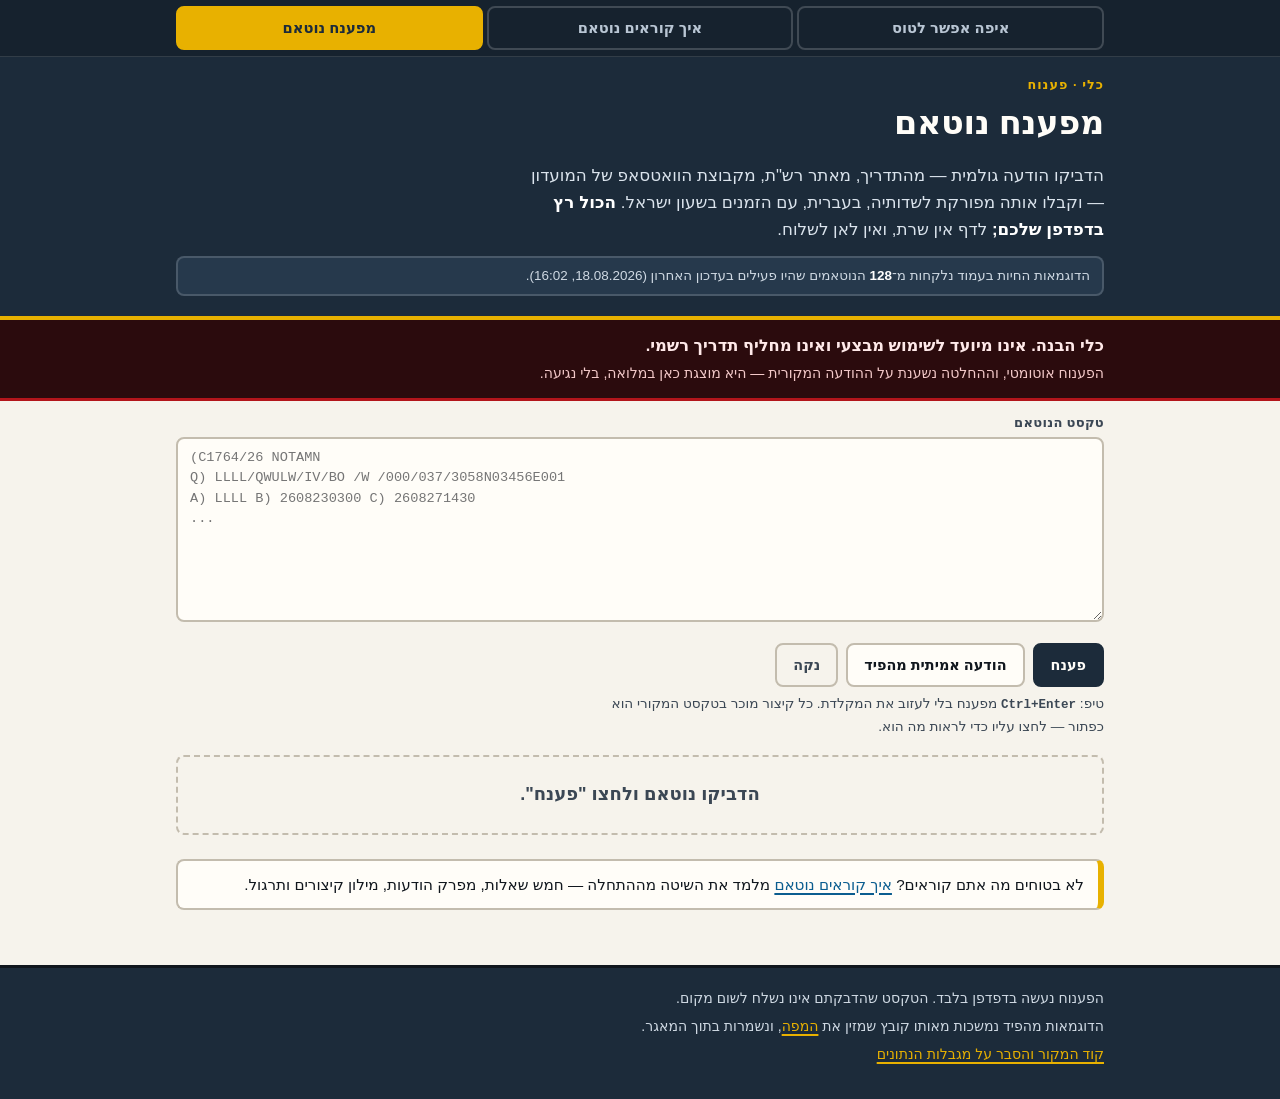
==== decode.html @ fe73c72d "שלוש לשוניות בראש האתר, והמפענח בעמוד משלו הכפתור שהוביל לעמוד הלימוד הפך לרצועת לשוניות שיושבת מעל " ====
<!DOCTYPE html>
<html lang="he" dir="rtl">
<head>
<meta charset="utf-8">
<meta name="viewport" content="width=device-width, initial-scale=1, viewport-fit=cover">
<meta name="description" content="מפענח נוטאם — הדביקו הודעה גולמית וקבלו פענוח מלא בעברית: שורת Q שדה־שדה, זמנים בשעון ישראל, גבהים וקיצורים.">
<meta name="theme-color" content="#1c2b3a">
<title>מפענח נוטאם — מגבלות מרחב אווירי</title>

<link rel="icon" href="data:image/svg+xml,%3Csvg xmlns='http://www.w3.org/2000/svg' viewBox='0 0 32 32'%3E%3Crect width='32' height='32' rx='6' fill='%231c2b3a'/%3E%3Ccircle cx='16' cy='16' r='9' fill='none' stroke='%23e8b100' stroke-width='2.5' stroke-dasharray='4 3'/%3E%3Ccircle cx='16' cy='16' r='2.5' fill='%23e8b100'/%3E%3C/svg%3E">

<link rel="stylesheet" href="assets/style.css">
<link rel="stylesheet" href="assets/learn.css">
</head>
<body class="learn">

<!--
  ניווט האתר. שלוש לשוניות, ולא כפתור שמוביל לעמוד "אחר": שלושת
  המסכים שווי־מעמד. המפה עונה "איפה מותר", הלימוד עונה "מה כתוב
  שם", והמפענח הוא הכלי — מי שכבר יודע לקרוא עדיין רוצה להדביק
  הודעה ולקבל תשובה בלי לעבור דרך שיעור.

  קישורים ולא כפתורי JS: כל לשונית היא עמוד עם כתובת משלה, שאפשר
  לשמור במועדפים ולשלוח בוואטסאפ. `aria-current` מסמן היכן אנחנו.
-->
<nav class="sitenav" aria-label="מסכי האתר">
  <div class="wrap sitenav__inner">
    <a class="sitenav__tab" href="index.html">איפה אפשר לטוס</a>
    <a class="sitenav__tab" href="learn.html">איך קוראים נוטאם</a>
    <a class="sitenav__tab sitenav__tab--on" href="decode.html" aria-current="page">מפענח נוטאם</a>
  </div>
</nav>

<header class="masthead">
  <div class="wrap">
    <p class="eyebrow">כלי · פענוח</p>
    <h1>מפענח נוטאם</h1>
    <!--
      עמוד של מסך אחד, ולכן ההסבר קצר: מי שהגיע לכאן מחזיק הודעה
      ביד ורוצה תשובה, לא הקדמה. הלימוד המלא נמצא בלשונית שלידו.
    -->
    <p class="lede">
      הדביקו הודעה גולמית — מהתדריך, מאתר רש"ת, מקבוצת הוואטסאפ של
      המועדון — וקבלו אותה מפורקת לשדותיה, בעברית, עם הזמנים בשעון
      ישראל. <strong>הכול רץ בדפדפן שלכם;</strong> לדף אין שרת, ואין
      לאן לשלוח.
    </p>
    <p class="feed-note" id="feed-note">טוען דוגמאות מהפיד…</p>
  </div>
</header>

<aside class="nfou" role="note">
  <div class="wrap">
    <p class="nfou__main">כלי הבנה. אינו מיועד לשימוש מבצעי ואינו מחליף תדריך רשמי.</p>
    <p class="nfou__sub">הפענוח אוטומטי, וההחלטה נשענת על ההודעה המקורית — היא מוצגת כאן במלואה, בלי נגיעה.</p>
  </div>
</aside>

<main class="wrap">
  <section class="panel" aria-label="מפענח נוטאם">
    <label class="lbl" for="dec-input">טקסט הנוטאם</label>
    <textarea id="dec-input" class="ta" rows="8" spellcheck="false" dir="ltr"
      placeholder="(C1764/26 NOTAMN&#10;Q) LLLL/QWULW/IV/BO /W /000/037/3058N03456E001&#10;A) LLLL B) 2608230300 C) 2608271430&#10;..."></textarea>

    <div class="btn-row">
      <button type="button" class="btn btn--primary" id="dec-run">פענח</button>
      <button type="button" class="btn" id="dec-sample">הודעה אמיתית מהפיד</button>
      <button type="button" class="btn btn--quiet" id="dec-clear">נקה</button>
    </div>
    <p class="hint">
      טיפ: <span class="mono">Ctrl+Enter</span> מפענח בלי לעזוב את המקלדת.
      כל קיצור מוכר בטקסט המקורי הוא כפתור — לחצו עליו כדי לראות מה הוא.
    </p>

    <div id="dec-out" class="dec-out"></div>

    <p class="panel__foot">
      לא בטוחים מה אתם קוראים? <a href="learn.html">איך קוראים נוטאם</a>
      מלמד את השיטה מההתחלה — חמש שאלות, מפרק הודעות, מילון קיצורים
      ותרגול.
    </p>
  </section>
</main>

<footer class="site-footer">
  <div class="wrap">
    <p>הפענוח נעשה בדפדפן בלבד. הטקסט שהדבקתם אינו נשלח לשום מקום.</p>
    <p>הדוגמאות מהפיד נמשכות מאותו קובץ שמזין את <a href="index.html">המפה</a>, ונשמרות בתוך המאגר.</p>
    <p><a href="https://github.com/nadaval56/airspace">קוד המקור והסבר על מגבלות הנתונים</a></p>
  </div>
</footer>

<!--
  אותו קובץ שמשרת את עמוד הלימוד. הוא נושא גם את המילון, את החידון
  ואת שאר המסכים שאינם כאן — ובכל זאת הוא אחד: הפרסור, טבלאות
  הפענוח והרינדור משותפים לשני העמודים, וקובץ שני היה מייצר בדיוק
  את הסטייה שהעמודים האלה נועדו למנוע. כל מודול בודק אם ה-DOM שלו
  קיים לפני שהוא נדלק, ולכן כאן נדלק המפענח בלבד.
-->
<script src="assets/learn.js"></script>
</body>
</html>
---- assets/style.css ----
/* ---------------------------------------------------------------------------
   מגבלות מרחב אווירי — ישראל
   כיוון עיצובי: מפה אווירית בשמש. ניגודיות גבוהה, מסגרות עבות במקום צללים
   עדינים, טיפוגרפיה כבדה. שום טקסט אפור־בהיר, שום גוון פסטל — הדף נקרא
   בטלפון בחוץ באמצע היום.
   מובייל־פירסט, RTL.
--------------------------------------------------------------------------- */

:root {
  --ink:        #10161d;
  --ink-soft:   #3b4754;
  --paper:      #f6f3ec;   /* נייר חם — פחות סנוור מלבן טהור */
  --paper-2:    #fffdf8;
  --navy:       #1c2b3a;
  --navy-2:     #26394c;
  --rule:       #c3bcae;
  --rule-hard:  #10161d;

  --amber:      #e8b100;
  --alert:      #b3151b;
  --alert-bg:   #fdecec;

  /* צבעי שכבות — נבחרו להיות מובחנים גם בשמש וגם בעיוורון צבעים אדום/ירוק */
  --z-prohibited: #b3151b;   /* אסור */
  --z-restricted: #c2410c;   /* מוגבל */
  --z-danger:     #a16207;   /* מסוכן */
  --z-uav:        #6b21a8;   /* אסור לכטב"ם */
  --z-other:      #334155;

  --n-low:        #d1006e;   /* נוטאם שרצפתו מתחת ל-3,000 רגל */
  --n-high:       #0f6fa8;   /* נוטאם גבוה */

  --tap: 44px;
}

* { box-sizing: border-box; }

html { -webkit-text-size-adjust: 100%; }

body {
  margin: 0;
  background: var(--paper);
  color: var(--ink);
  font-family: "Segoe UI", "Noto Sans Hebrew", "Arial Hebrew", Arial, system-ui, sans-serif;
  font-size: 17px;
  line-height: 1.55;
  -webkit-font-smoothing: antialiased;
}

.wrap {
  width: 100%;
  max-width: 960px;
  margin-inline: auto;
  padding-inline: 16px;
}

a { color: #0b5d8f; text-decoration-thickness: 2px; text-underline-offset: 3px; }
a:focus-visible, button:focus-visible, input:focus-visible, summary:focus-visible {
  outline: 3px solid var(--amber);
  outline-offset: 2px;
}

/* --- כותרת ------------------------------------------------------------ */

.masthead {
  background: var(--navy);
  color: var(--paper-2);
  padding: 18px 0 20px;
  border-bottom: 4px solid var(--amber);
}

.eyebrow {
  margin: 0;
  font-size: 0.8rem;
  font-weight: 700;
  letter-spacing: 0.08em;
  text-transform: uppercase;
  color: var(--amber);
}

.masthead h1 {
  margin: 2px 0 14px;
  font-size: 1.7rem;
  font-weight: 800;
  letter-spacing: -0.01em;
}

/* חותמת הזמן — בגודל שאי אפשר לפספס */
.freshness {
  display: flex;
  flex-wrap: wrap;
  align-items: baseline;
  gap: 6px 10px;
  padding: 12px 14px;
  border-radius: 8px;
  background: var(--navy-2);
  border: 2px solid rgba(255, 255, 255, 0.16);
}

.freshness__label {
  font-size: 0.82rem;
  font-weight: 700;
  letter-spacing: 0.04em;
  color: #b9c6d4;
}

.freshness__value {
  font-size: 1.25rem;
  font-weight: 800;
  font-variant-numeric: tabular-nums;
  color: #fff;
}

.freshness__note {
  flex-basis: 100%;
  font-size: 0.85rem;
  color: #cfd9e3;
}

.freshness--stale {
  background: #4a1113;
  border-color: #ff6b6b;
}
.freshness--stale .freshness__value { color: #ffd9d9; }
.freshness--stale .freshness__label,
.freshness--stale .freshness__note { color: #ffc2c2; }

/* --- ניווט האתר ------------------------------------------------------- */

/*
  שלוש לשוניות בראש כל עמוד. הן קישורים ולא כפתורי JS, ולכן כל מסך
  הוא כתובת שאפשר לשמור, לשלוח ולפתוח בלשונית חדשה — ולכן גם כפתור
  "אחורה" של הדפדפן עושה כאן בדיוק את מה שמצפים ממנו.

  הרצועה יושבת מעל הכותרת ולא בתוכה: היא שייכת לאתר כולו ולא לעמוד
  אחד, וכשהיא במקום קבוע העין לומדת אותה אחרי מעבר אחד.
*/
.sitenav {
  background: #16222e;
  border-bottom: 1px solid rgba(255, 255, 255, 0.12);
}

.sitenav__inner {
  display: flex;
  gap: 4px;
  padding-block: 6px;
}

/*
  `flex: 1` ולא רוחב לפי תוכן: שלוש לשוניות שוות אומרות "שלושה
  מסכים שווי־מעמד", ורוחב לפי תוכן היה הופך את הקצרה מביניהן
  למשנית. במסך צר התווית נשברת לשתי שורות ונשארת מלאה — קיצור
  שלה ל"מפה" ו"לימוד" היה חוסך פיקסלים ומוחק את המשמעות.
*/
.sitenav__tab {
  flex: 1;
  display: flex;
  align-items: center;
  justify-content: center;
  min-height: var(--tap);
  padding: 6px 8px;
  font-size: 0.84rem;
  font-weight: 800;
  line-height: 1.25;
  text-align: center;
  text-decoration: none;
  color: #b9c6d4;
  background: transparent;
  /* מסגרת דקה ולא שקופה: בלעדיה הלשונית הכבויה נקראת ככותרת
     ולא כמטרה, ואנשים לא מנסים ללחוץ על מה שלא נראה לחיץ. */
  border: 2px solid rgba(255, 255, 255, 0.18);
  border-radius: 8px;
}

.sitenav__tab:hover {
  color: #fff;
  background: var(--navy-2);
}

/* הלשונית הפעילה נושאת את הענבר — אותו סימן שכבר אומר בדף הזה
   "כאן צריך להסתכל". */
.sitenav__tab--on {
  color: var(--navy);
  background: var(--amber);
  border-color: var(--amber);
}

.sitenav__tab--on:hover {
  color: var(--navy);
  background: #ffc61a;
}

@media (min-width: 560px) {
  .sitenav__tab { font-size: 0.92rem; }
}

/* --- באנר NFOU -------------------------------------------------------- */

.nfou {
  background: #2b0b0d;
  color: #ffe9e9;
  border-bottom: 3px solid var(--alert);
  padding: 14px 0;
}

.nfou__main {
  margin: 0 0 6px;
  font-size: 1.02rem;
  font-weight: 800;
  line-height: 1.4;
}

.nfou__sub {
  margin: 0;
  font-size: 0.88rem;
  line-height: 1.5;
  color: #f3c9c9;
}

.nfou__sub strong { color: #fff; }

/* --- התראות ----------------------------------------------------------- */

#alerts:empty { display: none; }

.alert {
  margin: 14px 0 0;
  padding: 12px 14px;
  border-radius: 8px;
  border: 2px solid var(--alert);
  border-inline-start-width: 8px;
  background: var(--alert-bg);
  color: #4a0c0f;
  font-weight: 600;
  font-size: 0.95rem;
}

.alert--warn {
  border-color: #b45309;
  background: #fef4e2;
  color: #4a2c04;
}

/* --- מפה -------------------------------------------------------------- */

.map-section { margin-top: 16px; }

#map {
  height: 62vh;
  min-height: 340px;
  background: #e4e0d6;
  border-block: 3px solid var(--rule-hard);
}

.map-tools {
  display: flex;
  flex-direction: column;
  gap: 14px;
  padding-block: 16px;
}

.switch__count {
  font-variant-numeric: tabular-nums;
  font-size: 0.85rem;
  font-weight: 800;
  color: var(--ink-soft);
  background: #e9e4d8;
  border-radius: 999px;
  padding: 2px 10px;
}

/*
  לוח בקרה בשתי רמות: קופסה לכל שכבה, ובתוכה צירי הסינון שלה.

  בדסקטופ הקופסאות יושבות זו לצד זו — ברוחב 1440 טור אחד היה יוצר
  מגדל ארוך ומיותר. במובייל הן נערמות, וזה הסדר הנכון שם.
*/
.controls {
  display: grid;
  gap: 12px;
}

.controls__col {
  display: flex;
  flex-direction: column;
  gap: 12px;
  min-width: 0;
}

@media (min-width: 800px) {
  .controls { grid-template-columns: 1fr 1fr; align-items: start; }
}

/* המקרא מתאר את כל השכבות, ולכן הוא שורה שלמה ולא תא לצד קופסה. */
.controls > .legend__note { grid-column: 1 / -1; margin-top: 2px; }

.ctl {
  border: 2px solid var(--rule);
  border-radius: 8px;
  background: var(--paper-2);
}

.ctl--flat { padding: 6px 12px; }

.ctl__head {
  list-style: none;
  cursor: pointer;
  padding: 6px 12px;
  /* מקום לעיגול הקיפול, שיושב בקצה השורה ולא בזרימה שלה. */
  padding-inline-end: 56px;
  border-radius: 6px;
  position: relative;
}

.ctl__head::-webkit-details-marker { display: none; }

/*
  חץ הקיפול בקצה השורה, נפרד מתיבת הסימון כדי שלא יתחרו על האצבע.

  הוא היה משולש של 0.85rem שצף בקצה — במובייל זה נקרא כמו פיקסל שרוף,
  ואנשים לא ידעו שיש מה לפתוח. עכשיו הוא עיגול בגודל אצבע עם מסגרת:
  אותה פעולה בדיוק, אבל הוא **נראה** כמו כפתור.
*/
.ctl__head::after {
  content: "▾";
  /* מיקום מוחלט ולא float: ב-float הוא נדחק לשורה הבאה ברגע שהוא
     גדול מגובה השורה, ואז הוא יושב מתחת לכותרת במקום בקצה שלה. */
  position: absolute;
  inset-inline-end: 12px;
  top: 50%;
  transform: translateY(-50%);
  width: 34px;
  height: 34px;
  font-size: 1.35rem;
  line-height: 31px;
  text-align: center;
  color: var(--navy);
  background: var(--paper);
  border: 2px solid var(--rule);
  border-radius: 50%;
}

.ctl__head:hover::after { border-color: var(--navy); }

.ctl[open] > .ctl__head::after { content: "▴"; }

.ctl__switch {
  display: flex;
  align-items: center;
  gap: 10px;
  min-height: var(--tap);
}

.ctl__switch input {
  width: 22px;
  height: 22px;
  accent-color: var(--navy);
  flex: none;
  cursor: pointer;
}

.ctl__label { flex: 1; font-weight: 700; }

.ctl__body {
  padding: 2px 12px 10px;
  border-top: 1px solid var(--rule);
  margin-top: 2px;
}

/*
  הרשימה המוזחת.

  ההזחה אינה קישוט: היא מה שאומר לעין שהתיבות האלה שייכות לתיבה
  שמעליהן. הקו האנכי מחזק את זה — ב-RTL הוא יושב בצד ההתחלה, כלומר
  מימין, והרשימה נדחפת ממנו שמאלה.
*/
/*
  הרמה האמצעית — הציר. הוא תיבת סימון ולא כותרת, ולכן הוא צריך
  להיראות כמו הורה: מעט מוזח מהשכבה, ומעט פחות מוזח מהערכים שתחתיו.
*/
.axis { margin-top: 12px; }

.axis__head {
  display: flex;
  align-items: center;
  gap: 8px;
  min-height: 32px;
  cursor: pointer;
  padding-inline-start: 4px;
}

.axis__head input {
  width: 17px;
  height: 17px;
  accent-color: var(--navy);
  flex: none;
  cursor: pointer;
}

.axis__label {
  font-size: 0.8rem;
  font-weight: 800;
  letter-spacing: 0.02em;
  color: var(--ink-soft);
}

.axis__head:has(input:not(:checked):not(:indeterminate)) .axis__label {
  text-decoration: line-through;
}

.sub {
  list-style: none;
  margin: 0;
  padding: 0;
  padding-inline-start: 14px;
  border-inline-start: 2px solid var(--rule);
  margin-inline-start: 16px;
}

.sub__item {
  display: flex;
  align-items: center;
  gap: 8px;
  min-height: 34px;
  cursor: pointer;
  font-size: 0.92rem;
}

.sub__item input {
  width: 18px;
  height: 18px;
  accent-color: var(--navy);
  flex: none;
  cursor: pointer;
}

/* אותו ריבוע צבע שהיה בתגית — הוא מה שמקשר בין השורה לבין מה
   שמצויר על המפה, ובלעדיו הרשימה היא טקסט בלבד. */
.sub__swatch {
  width: 15px;
  height: 15px;
  flex: none;
  border-radius: 3px;
  border: 2px solid var(--swatch);
  background: color-mix(in srgb, var(--swatch) 18%, transparent);
}

.sub__swatch--dashed { border-style: dashed; }

.sub__label { flex: 1; min-width: 0; }

/* שורה מכובה נשארת קריאה — קו חוצה, כי בשמש הבדלי בהירות נעלמים. */
.sub__item:has(input:not(:checked)) .sub__label {
  color: var(--ink-soft);
  text-decoration: line-through;
}

.sub__item:has(input:not(:checked)) .sub__swatch { background: transparent; }

.sub__count {
  font-variant-numeric: tabular-nums;
  font-size: 0.78rem;
  font-weight: 800;
  padding: 1px 7px;
  border-radius: 999px;
  background: #e9e4d8;
  color: var(--ink);
}

.legend {
  display: flex;
  flex-direction: column;
  gap: 10px;
}

.legend__group {
  display: flex;
  flex-wrap: wrap;
  align-items: center;
  gap: 6px 8px;
}

.legend__title {
  width: 100%;
  font-size: 0.74rem;
  font-weight: 800;
  letter-spacing: 0.04em;
  color: var(--ink-soft, #55637a);
  text-transform: none;
}

/* פער ידוע במפה. לא אזהרה אדומה — אזהרה שלישית ברציפות מאבדת את כוחה —
   אבל גם לא הערת שוליים אפורה שאיש לא קורא. */
.gap-note {
  margin: 12px 0 0;
  padding: 10px 12px;
  font-size: 0.86rem;
  line-height: 1.55;
  color: var(--ink);
  background: var(--paper-2);
  border-inline-start: 6px solid var(--amber);
  border-radius: 6px;
}

/* פריט המקרא הוא כפתור: הצבע מסביר, המספר מכמת, הלחיצה מכבה.
   מטרה גדולה מספיק לאצבע בשטח, גם עם כפפה. */
.legend__item {
  display: flex;
  align-items: center;
  gap: 7px;
  min-height: 38px;
  padding: 4px 10px 4px 8px;
  font: inherit;
  font-size: 0.86rem;
  font-weight: 700;
  color: var(--swatch);
  background: var(--paper-2);
  border: 2px solid var(--rule);
  border-radius: 999px;
  cursor: pointer;
}

.legend__item:hover { border-color: var(--swatch); }

.legend__item:focus-visible {
  outline: 3px solid var(--amber);
  outline-offset: 2px;
}

/* כבוי — ניטרלי ודהוי, אבל עדיין קריא. קו חוצה כדי שהמצב יהיה ברור
   גם בשמש ישירה, שבה הבדלי בהירות נעלמים. */
.legend__item[aria-pressed="false"] {
  color: var(--ink-soft, #55637a);
  background: transparent;
  opacity: 0.65;
}

.legend__item[aria-pressed="false"] .legend__label { text-decoration: line-through; }
.legend__item[aria-pressed="false"] .legend__swatch { background: transparent; }

.legend__label { color: var(--ink); }
.legend__item[aria-pressed="false"] .legend__label { color: var(--ink-soft, #55637a); }

.legend__count {
  font-variant-numeric: tabular-nums;
  font-size: 0.78rem;
  font-weight: 800;
  padding: 1px 7px;
  border-radius: 999px;
  background: var(--rule);
  color: var(--ink);
}

.legend__note {
  margin: 0;
  font-size: 0.78rem;
  line-height: 1.5;
  color: var(--ink-soft, #55637a);
}

.legend__swatch {
  width: 22px;
  height: 14px;
  border-radius: 3px;
  flex: none;
  border: 2px solid currentColor;
  background: color-mix(in srgb, currentColor 20%, transparent);
}

.legend__swatch--dashed { border-style: dashed; background: transparent !important; }

/* --- חלונית מידע על המפה --------------------------------------------- */

.leaflet-popup-content-wrapper {
  border-radius: 8px;
  border: 2px solid var(--rule-hard);
  background: var(--paper-2);
}

.leaflet-popup-content {
  margin: 12px 14px;
  font-size: 0.95rem;
  line-height: 1.5;
  direction: rtl;
  text-align: right;
  max-height: 55vh;
  overflow-y: auto;
}

/* --- כרטיס נוטאם (משותף למפה ולרשימה) -------------------------------- */

.card__id {
  font-family: ui-monospace, "SFMono-Regular", Menlo, Consolas, monospace;
  font-size: 1.05rem;
  font-weight: 800;
  letter-spacing: 0.02em;
}

.card__title {
  margin: 4px 0 8px;
  font-size: 1rem;
  font-weight: 700;
  color: var(--ink-soft);
}

.badges {
  display: flex;
  flex-wrap: wrap;
  gap: 6px;
  margin: 8px 0;
}

.badge {
  font-size: 0.76rem;
  font-weight: 800;
  padding: 3px 9px;
  border-radius: 999px;
  border: 2px solid currentColor;
  white-space: nowrap;
}

.badge--low   { color: var(--n-low); background: #ffe9f4; }
.badge--high  { color: var(--n-high); background: #e4f1f9; }
.badge--fir   { color: #7c2d12; background: #fdece0; }
.badge--nogeo { color: #3f3f46; background: #ececec; }
.badge--admin { color: #3f3f46; background: #ececec; }
.badge--perm  { color: #14532d; background: #e3f4e8; }
.badge--est   { color: #713f12; background: #fdf3d7; }
.badge--cancel{ color: #7f1d1d; background: #fde8e8; }

.kv {
  margin: 8px 0 0;
  display: grid;
  grid-template-columns: auto 1fr;
  gap: 3px 12px;
  font-size: 0.9rem;
}

.kv dt { font-weight: 800; color: var(--ink-soft); }
.kv dd { margin: 0; font-variant-numeric: tabular-nums; }

.card__text {
  margin: 10px 0 0;
  padding: 10px 12px;
  background: #efeade;
  border-inline-start: 4px solid var(--navy);
  border-radius: 0 6px 6px 0;
  font-size: 0.93rem;
  line-height: 1.5;
  white-space: pre-wrap;
  word-break: break-word;
  /* טקסט הנוטאם באנגלית — נכפה כיוון כדי שלא יישבר בתצוגת RTL */
  direction: ltr;
  text-align: left;
}

.raw {
  margin-top: 10px;
  border: 2px solid var(--rule);
  border-radius: 6px;
  background: var(--paper);
}

.raw > summary {
  padding: 9px 12px;
  min-height: var(--tap);
  display: flex;
  align-items: center;
  font-size: 0.85rem;
  font-weight: 800;
  cursor: pointer;
  color: var(--ink-soft);
}

.raw pre {
  margin: 0;
  padding: 0 12px 12px;
  font-family: ui-monospace, "SFMono-Regular", Menlo, Consolas, monospace;
  font-size: 0.78rem;
  line-height: 1.45;
  white-space: pre-wrap;
  word-break: break-word;
  direction: ltr;
  text-align: left;
}

/* --- רשימה ------------------------------------------------------------ */

.list-section { padding-block: 8px 32px; }

.list-head { border-top: 3px solid var(--rule-hard); padding-top: 16px; }

.list-head h2 {
  margin: 0;
  font-size: 1.3rem;
  font-weight: 800;
}

.list-sub {
  margin: 4px 0 0;
  font-size: 0.88rem;
  color: var(--ink-soft);
}

.notam-list {
  list-style: none;
  margin: 16px 0 0;
  padding: 0;
  display: flex;
  flex-direction: column;
  gap: 14px;
}

.notam-card {
  padding: 14px;
  background: var(--paper-2);
  border: 2px solid var(--rule);
  border-radius: 8px;
  /* פס צד בצבע הסיווג — סורקים את הרשימה בעין, לא קוראים אותה */
  border-inline-start: 8px solid var(--z-other);
  scroll-margin-top: 12px;
}

.notam-card--low   { border-inline-start-color: var(--n-low); }
.notam-card--high  { border-inline-start-color: var(--n-high); }
.notam-card--admin { border-inline-start-color: #9ca3af; background: #f2f0ea; }

/*
  כרטיס מקופל.

  128 כרטיסים פתוחים הפכו את הדף לגלילה בלי סוף, ובשביל למצוא הודעה
  אחת היה צריך לעבור על כולן. הקיפול הוא ויזואלי בלבד — כל הפריטים
  ברשימה, בסדר מלא — ומה שנשאר גלוי מספיק כדי לסרוק: מזהה, נושא,
  ותגיות המצב.

  `<details>` מקורי ולא ג'אווהסקריפט: עובד בלי טעינה, נגיש למקלדת
  ולקורא מסך, ו-Ctrl+F של הדפדפן מוצא גם בתוך כרטיס סגור.
*/
.notam-card__head {
  display: flex;
  flex-wrap: wrap;
  align-items: baseline;
  justify-content: space-between;
  gap: 6px 10px;
  cursor: pointer;
  /* המשולש של הדפדפן קטן מכדי להיות מטרה באצבע; החץ שלנו במקומו. */
  list-style: none;
  padding-inline-end: 26px;
  position: relative;
  min-height: var(--tap);
}

.notam-card__head::-webkit-details-marker { display: none; }

.notam-card__head::after {
  content: "▾";
  position: absolute;
  inset-inline-end: 0;
  top: 2px;
  font-size: 0.9rem;
  color: var(--ink-soft);
  transition: transform 0.15s ease;
}

.notam-card__fold[open] > .notam-card__head::after { transform: rotate(180deg); }

.notam-card__lead {
  display: flex;
  flex-wrap: wrap;
  align-items: baseline;
  gap: 4px 10px;
  min-width: 0;
}

.notam-card__subject {
  font-size: 0.9rem;
  font-weight: 700;
  color: var(--ink-soft);
}

/* בכותרת מוצגות התגיות בלבד, קטנות יותר — הן הסימן שמאפשר להחליט
   בלי לפתוח. הגוף מציג אותן שוב בגודל מלא? לא: הוא מדלג עליהן. */
.badges--summary {
  margin: 0;
  gap: 4px;
}

.badges--summary .badge { font-size: 0.7rem; }

/* הסבר בשפה רגילה למונח המקצועי שמעליו. */
.card__gloss {
  margin: -4px 0 8px;
  font-size: 0.86rem;
  line-height: 1.5;
  color: var(--ink-soft);
}

.locate {
  min-height: 36px;
  padding: 6px 12px;
  font: inherit;
  font-size: 0.83rem;
  font-weight: 800;
  color: var(--paper-2);
  background: var(--navy);
  border: 2px solid var(--navy);
  border-radius: 6px;
  cursor: pointer;
}

.locate:hover { background: var(--navy-2); }

.empty {
  padding: 24px 16px;
  text-align: center;
  font-weight: 700;
  color: var(--ink-soft);
  border: 2px dashed var(--rule);
  border-radius: 8px;
}

/* --- תחתית ------------------------------------------------------------ */

.site-footer {
  border-top: 3px solid var(--rule-hard);
  background: var(--navy);
  color: #cfd9e3;
  padding: 20px 0 28px;
  font-size: 0.88rem;
}

.site-footer p { margin: 0 0 6px; }
.site-footer a { color: var(--amber); }

/* --- מסכים גדולים ------------------------------------------------------ */

@media (min-width: 720px) {
  body { font-size: 18px; }
  .masthead h1 { font-size: 2.1rem; }
  #map { height: 68vh; }
  /* לוח הבקרה מסדר את עצמו ב-grid, ולכן `map-tools` נשאר טור פשוט:
     הלוח, ואז הערת הפער מתחתיו. */
  .gap-note { margin-top: 0; }
  #map { border-radius: 10px; border: 3px solid var(--rule-hard); }
  .map-section { padding-inline: 16px; max-width: 960px; margin-inline: auto; }
}

@media (prefers-reduced-motion: reduce) {
  * { animation: none !important; transition: none !important; }
}

/* --- כפתור חזרה לתצוגה הארצית --------------------------------------- */

.view-switch {
  display: flex;
  flex-direction: column;
  gap: 2px;
  box-shadow: 0 1px 5px rgba(0, 0, 0, 0.4);
  border-radius: 6px;
  overflow: hidden;
}

.view-switch button {
  min-height: 36px;
  padding: 6px 12px;
  font: inherit;
  font-size: 0.85rem;
  font-weight: 800;
  color: var(--ink);
  background: var(--paper-2);
  border: none;
  border-bottom: 2px solid var(--rule);
  cursor: pointer;
  white-space: nowrap;
}

.view-switch button:last-child { border-bottom: none; }
.view-switch button:hover { background: var(--amber); }

/* --- מזג אוויר --------------------------------------------------------- */

.wx-section { padding-block: 8px 24px; }

.wx-list {
  list-style: none;
  margin: 16px 0 0;
  padding: 0;
  display: flex;
  flex-direction: column;
  gap: 10px;
}

.wx-card {
  padding: 12px 14px;
  background: var(--paper-2);
  border: 2px solid var(--rule);
  border-radius: 8px;
  border-inline-start: 8px solid #0f6fa8;
}

.wx-card--taf { border-inline-start-color: #7c3aed; }

/* דיווח שיש לו אזור מצויר על המפה — אותו גוון כמו הפוליגון. */
.wx-card--area { border-inline-start-color: #0f766e; }
.wx-card__kind--area { color: #0f766e; background: #e0f2f0; }

.wx-card__head {
  display: flex;
  flex-wrap: wrap;
  align-items: baseline;
  gap: 8px;
  cursor: pointer;
  list-style: none;
  padding-inline-end: 26px;
  position: relative;
  min-height: 34px;
}

.wx-card__head::-webkit-details-marker { display: none; }

.wx-card__head::after {
  content: "▾";
  position: absolute;
  inset-inline-end: 0;
  top: 2px;
  font-size: 0.9rem;
  color: var(--ink-soft);
  transition: transform 0.15s ease;
}

.wx-card__fold[open] > .wx-card__head::after { transform: rotate(180deg); }

.wx-card__fold > .wx-card__text { margin-top: 6px; }

.wx-card__station {
  font-family: ui-monospace, "SFMono-Regular", Menlo, Consolas, monospace;
  font-size: 1.02rem;
  font-weight: 800;
}

.wx-card__kind {
  font-size: 0.74rem;
  font-weight: 800;
  padding: 2px 8px;
  border-radius: 999px;
  border: 2px solid currentColor;
  color: #0f6fa8;
  background: #e4f1f9;
}

.wx-card--taf .wx-card__kind { color: #7c3aed; background: #f1e9fd; }

.wx-card__text {
  margin: 0;
  font-size: 0.92rem;
  line-height: 1.5;
  white-space: pre-wrap;
  word-break: break-word;
  /* הדיווחים באנגלית — כופים כיוון כדי שלא יישברו בתצוגת RTL */
  direction: ltr;
  text-align: left;
}

.badge--trunc { color: #92400e; background: #fef3c7; }

/* --- חלונית מפה קומפקטית ---------------------------------------------- */
/* הגרסה הראשונה הציגה כאן את הכרטיס המלא והוא חנק את המפה. */

.popup { font-size: 0.9rem; }

.popup__subject {
  margin: 3px 0 6px;
  font-size: 0.88rem;
  font-weight: 700;
  color: var(--ink-soft);
}

.kv--tight {
  gap: 2px 8px;
  font-size: 0.84rem;
  margin: 6px 0 0;
}

.popup__jump {
  margin-top: 10px;
  width: 100%;
  min-height: 38px;
  padding: 7px 10px;
  font: inherit;
  font-size: 0.85rem;
  font-weight: 800;
  color: var(--paper-2);
  background: var(--navy);
  border: 2px solid var(--navy);
  border-radius: 6px;
  cursor: pointer;
}

.popup__jump:hover { background: var(--navy-2); }

/* הבהוב קצר על הכרטיס שאליו קפצנו, כדי שהעין תמצא אותו */
/* הבהוב הכרטיס שקפצנו אליו — נוטאם או דיווח מזג אוויר, אותו סימון. */
.notam-card--found {
  outline: 4px solid var(--amber);
  outline-offset: 3px;
}

/* ייחוס ותנאי שימוש בתוך חלונית — קטן, אבל תמיד נוכח. סעיף 7 ברשימת
   הכללים של רט"ג מחייב שהתנאים יתלוו למידע, לא שיהיו קבורים ב-README. */
.popup__terms {
  margin: 8px 0 0;
  padding-top: 7px;
  border-top: 1px solid var(--rule);
  font-size: 0.74rem;
  line-height: 1.45;
  color: var(--ink-soft);
}

/*
  הבהרת מעטפת. העיגול הגדול אינו צורת ההגבלה, וזו אזהרה על **קריאה
  שגויה של המפה** ולא על סכנה — לכן ענבר ולא אדום.
*/
.popup__envelope {
  margin: 8px 0 0;
  padding: 6px 8px;
  border-inline-start: 3px solid #b45309;
  background: #fffbeb;
  border-radius: 3px;
  font-size: 0.74rem;
  line-height: 1.45;
  color: #78350f;
}

/* --- סמלי שדות תעופה, מנחתים ומשטחי מסוקים ---------------------------- */

/*
  תג עגול עם צללית: מטוס למסלול, מסוק למשטח מסוקים. הצבע הוא דיו הדף
  ולא אחד מצבעי המגבלות — שדה תעופה אינו הגבלה, והוא לא צריך להיקרא
  כמו אזור אסור.

  מלא = שדה תעופה או משטח מסוקים מוסדר; חלול = מנחת. ההבדל הוא
  בעובי הנוכחות הוויזואלית, שמקבילה לסדר הגודל של השדה.
*/
.field-pin {
  display: flex;
  align-items: center;
  justify-content: center;
  width: 100%;
  height: 100%;
  border: 2px solid var(--pin);
  border-radius: 50%;
  background: var(--paper-2);
  color: var(--pin);
  box-shadow: 0 1px 3px rgb(16 22 29 / 35%);
}

.field-pin svg {
  width: 68%;
  height: 68%;
  fill: currentColor;
  stroke: none;
}

/*
  צורה שהצהירה על עובי קו היא **קו** ולא שטח מלא. בלי החוק הזה ה-fill
  שב-CSS גובר על fill="none" שבתוך ה-SVG (כלל CSS גובר על תכונת
  מצגת), והכנפיים של המסוק נמלאו — סמל שנראה כמו כתם.
*/
.field-pin svg [stroke-width] {
  fill: none;
  stroke: currentColor;
  stroke-linecap: round;
}

.field-pin--solid {
  background: var(--pin);
  color: var(--paper-2);
}

/* מנחת חקלאי ונקודת ייחוס — תג קטן יותר וקו דק יותר. הם קיימים
   במקור, אבל מסלול עפר או קוד בלי שם אינם שדה תעופה. */
.field-pin--agricultural,
.field-pin--reference {
  border-width: 1.5px;
}

.field-pin--reference svg { width: 78%; height: 78%; }

/* תווית קבועה לנקודת ייחוס — הקוד הוא כל מה שהמקור נותן לה. */
.field-tip {
  background: var(--paper);
  border: 1.5px solid var(--navy);
  border-radius: 5px;
  padding: 0 3px;
  font-size: 0.6rem;
  font-weight: 800;
  font-family: ui-monospace, Menlo, Consolas, monospace;
  color: var(--navy);
  box-shadow: none;
}
.field-tip::before { display: none; }

/* תווית תחנת מזג אוויר — קטנה, קבועה, ולא חוסמת. */
.wx-tip {
  background: var(--paper);
  border: 2px solid #0f766e;
  border-radius: 5px;
  padding: 1px 5px;
  font-size: 0.68rem;
  font-weight: 800;
  font-family: ui-monospace, Menlo, Consolas, monospace;
  color: #0f766e;
  box-shadow: none;
}
.wx-tip::before { display: none; }

/* נוטאם שטרם נכנס לתוקף. אפור ולא אדום — הוא אינו סכנה עכשיו,
   רק מידע שכדאי לדעת שאינו רלוונטי לרגע הזה. */
.badge--future {
  color: var(--ink-soft);
  border-color: var(--ink-soft);
  background: var(--paper-2);
}

/* --- מגבלות הכלי ------------------------------------------------------ */

/*
  הפירוט המלא. היה בבאנר עצמו והיה ארוך מדי — פסקה שאיש לא קורא אינה
  אזהרה. הבאנר נושא את המשפט האחד שאסור לפספס; הפירוט כאן, פתוח
  בלחיצה, ומקושר משם.
*/
.limits { margin: 28px auto 0; }

.limits summary {
  font-weight: 800;
  cursor: pointer;
  padding: 10px 12px;
  border: 2px solid var(--rule);
  border-radius: 8px;
  background: var(--paper-2);
}

.limits[open] summary,
.limits details[open] summary { border-radius: 8px 8px 0 0; }

.limits ul {
  margin: 0;
  padding: 12px 32px 14px 16px;
  border: 2px solid var(--rule);
  border-top: none;
  border-radius: 0 0 8px 8px;
  background: var(--paper-2);
  font-size: 0.92rem;
  line-height: 1.6;
}

.limits li + li { margin-top: 7px; }


/* --- קיפול רשימה ------------------------------------------------------ */

/*
  הרשימות המלאות מקופלות מאחורי כפתור אחד. הן עדיין מלאות תמיד —
  שום דבר כאן אינו מסנן — אבל 129 כרטיסים דחפו את כל השאר אל מחוץ
  למסך, וכדי לראות את הערת השוליים היה צריך לגלול על פני כולם.
*/
.fold { margin-top: 12px; }

.fold__button {
  display: block;
  list-style: none;
  cursor: pointer;
  padding: 12px 16px;
  border: 2px solid var(--navy);
  border-radius: 8px;
  background: var(--navy);
  color: var(--paper-2);
  font-weight: 800;
  font-size: 0.95rem;
  text-align: center;
}

.fold__button::-webkit-details-marker { display: none; }

.fold__button::after { content: " ↓"; }
.fold[open] > .fold__button::after { content: " ↑"; }

.fold__button:hover { background: var(--navy-2); }

.fold[open] > .fold__button { margin-bottom: 12px; }
---- assets/learn.css ----
/* ---------------------------------------------------------------------------
   איך קוראים נוטאם — חלק ב'
   ---------------------------------------------------------------------------
   נשען על assets/style.css ואינו משכתב אותו: אותם משתני צבע, אותה
   טיפוגרפיה כבדה, אותן מסגרות עבות. הקובץ הזה מוסיף רק את מה שאין
   במפה — לשוניות, כרטיסיות, טבלאות פענוח ותרגול.

   הכלל שמעל כולם: **הטקסט המקורי של הנוטאם תמיד באנגלית, תמיד
   מימין לשמאל הפוך, ותמיד בגופן קבוע־רוחב.** ערבוב של עברית ואנגלית
   בשורה אחת בלי כיוון כפוי שובר את הסדר של הקודים, ומספר שקפץ
   למקום הלא נכון בשורת Q הוא מידע שגוי, לא באג קוסמטי.
--------------------------------------------------------------------------- */

:root {
  --learn-accent: #0b5d8f;
  --ok: #15803d;
  --ok-bg: #e6f4ea;
  --no: #b3151b;
  --no-bg: #fdecec;
}

/* --- כללי --------------------------------------------------------------- */

.mono, .field__raw, .quiz-raw, .anatomy .mono, .ex-raw {
  font-family: ui-monospace, "SFMono-Regular", Menlo, Consolas, monospace;
}

/* כל מקטע קוד הוא אנגלית — הכיוון נכפה כדי שהתווים לא יתערבבו. */
.mono {
  direction: ltr;
  unicode-bidi: isolate;
  display: inline-block;
  font-size: 0.92em;
  font-weight: 700;
}

.muted { color: var(--ink-soft); font-weight: 400; }

.lede {
  margin: 10px 0 0;
  font-size: 1rem;
  line-height: 1.6;
  color: #dbe4ed;
  max-width: 62ch;
}

.lede strong { color: #fff; }

.feed-note {
  margin: 12px 0 0;
  padding: 8px 12px;
  font-size: 0.84rem;
  line-height: 1.5;
  color: #cfd9e3;
  background: var(--navy-2);
  border: 2px solid rgba(255, 255, 255, 0.16);
  border-radius: 8px;
}

.feed-note strong { color: #fff; font-variant-numeric: tabular-nums; }
.feed-note--off { background: #4a1113; border-color: #ff6b6b; color: #ffd9d9; }

/* --- לשוניות ------------------------------------------------------------ */

/*
  במובייל הלשוניות גוללות לרוחב. זו הצורה היחידה שבה שבע לשוניות
  נשארות קריאות במסך צר בלי להתקפל לתפריט נסתר — ותפריט נסתר הוא
  בדיוק מה שגורם לאנשים לא לדעת שיש עוד מסכים.
*/
.tabs {
  display: flex;
  gap: 8px;
  padding-block: 12px;
  overflow-x: auto;
  scrollbar-width: thin;
  -webkit-overflow-scrolling: touch;
  scroll-margin-top: 0;
}

.tab {
  flex: none;
  min-height: var(--tap);
  padding: 8px 16px;
  font: inherit;
  font-size: 0.92rem;
  font-weight: 800;
  color: var(--ink);
  background: var(--paper-2);
  border: 2px solid var(--rule);
  border-radius: 999px;
  cursor: pointer;
  white-space: nowrap;
}

.tab:hover { border-color: var(--navy); }

.tab[aria-selected="true"] {
  color: var(--paper-2);
  background: var(--navy);
  border-color: var(--navy);
}

/* --- מסך ---------------------------------------------------------------- */

.panel { padding-bottom: 40px; }

.panel__title {
  margin: 22px 0 0;
  padding-top: 16px;
  border-top: 3px solid var(--rule-hard);
  font-size: 1.35rem;
  font-weight: 800;
}

.panel > .panel__title:first-child { margin-top: 4px; border-top: none; padding-top: 0; }

.panel__sub {
  margin: 22px 0 6px;
  font-size: 1.05rem;
  font-weight: 800;
}

.panel__lede {
  margin: 8px 0 16px;
  font-size: 0.97rem;
  line-height: 1.65;
  color: var(--ink);
  max-width: 68ch;
}

.panel__foot {
  margin-top: 24px;
  padding: 12px 14px;
  background: var(--paper-2);
  border: 2px solid var(--rule);
  border-inline-start: 6px solid var(--amber);
  border-radius: 8px;
  font-size: 0.95rem;
}

.hint {
  margin: 6px 0 10px;
  font-size: 0.85rem;
  line-height: 1.55;
  color: var(--ink-soft);
  max-width: 68ch;
}

.lbl {
  display: block;
  margin: 12px 0 4px;
  font-size: 0.82rem;
  font-weight: 800;
  letter-spacing: 0.02em;
  color: var(--ink-soft);
}

/* --- כפתורים ושדות ------------------------------------------------------ */

.btn {
  min-height: var(--tap);
  padding: 9px 16px;
  font: inherit;
  font-size: 0.9rem;
  font-weight: 800;
  color: var(--ink);
  background: var(--paper-2);
  border: 2px solid var(--rule);
  border-radius: 8px;
  cursor: pointer;
}

.btn:hover { border-color: var(--navy); }

.btn--primary {
  color: var(--paper-2);
  background: var(--navy);
  border-color: var(--navy);
}

.btn--primary:hover { background: var(--navy-2); }

.btn--quiet { background: transparent; color: var(--ink-soft); }

.btn-row {
  display: flex;
  flex-wrap: wrap;
  gap: 8px;
  margin-top: 12px;
}

.inp, .sel, .ta {
  width: 100%;
  min-height: var(--tap);
  padding: 9px 12px;
  font: inherit;
  font-size: 0.95rem;
  color: var(--ink);
  background: var(--paper-2);
  border: 2px solid var(--rule);
  border-radius: 8px;
}

.ta {
  font-family: ui-monospace, "SFMono-Regular", Menlo, Consolas, monospace;
  font-size: 0.85rem;
  line-height: 1.5;
  resize: vertical;
}

.chips {
  display: flex;
  flex-wrap: wrap;
  gap: 7px;
  margin: 10px 0;
}

.chip {
  min-height: 38px;
  padding: 5px 13px;
  font: inherit;
  font-size: 0.85rem;
  font-weight: 700;
  color: var(--ink);
  background: var(--paper-2);
  border: 2px solid var(--rule);
  border-radius: 999px;
  cursor: pointer;
}

.chip:hover { border-color: var(--navy); }

.chip[aria-pressed="true"] {
  color: var(--paper-2);
  background: var(--navy);
  border-color: var(--navy);
}

/* --- מסך השיטה ---------------------------------------------------------- */

.steps {
  list-style: none;
  margin: 0;
  padding: 0;
  display: flex;
  flex-direction: column;
  gap: 12px;
}

.step {
  display: flex;
  gap: 12px;
  padding: 14px;
  background: var(--paper-2);
  border: 2px solid var(--rule);
  border-radius: 8px;
  border-inline-start: 8px solid var(--navy);
}

.step__num {
  flex: none;
  width: 34px;
  height: 34px;
  display: flex;
  align-items: center;
  justify-content: center;
  font-size: 1.05rem;
  font-weight: 800;
  color: var(--paper-2);
  background: var(--navy);
  border-radius: 50%;
}

.step h3 {
  margin: 4px 0 6px;
  font-size: 1.02rem;
  font-weight: 800;
}

.step__where {
  display: block;
  font-size: 0.8rem;
  font-weight: 700;
  color: var(--learn-accent);
}

.step p { margin: 0; font-size: 0.92rem; line-height: 1.6; }

.anatomy {
  border: 2px solid var(--rule);
  border-radius: 8px;
  background: var(--paper-2);
  overflow: hidden;
}

.anatomy__row {
  display: flex;
  gap: 12px;
  padding: 11px 13px;
  border-bottom: 1px solid var(--rule);
}

.anatomy__row:last-child { border-bottom: none; }
.anatomy__row--opt { background: #f1ede2; }

/*
  אות הפריט היא טקסט לטיני בתוך שורה עברית, והסוגר שאחריה נודד לצד
  הלא נכון בלי כיוון כפוי: "Q)" נקרא "(Q". זה נראה כמו פגם קוסמטי
  והוא אינו — אות פריט שקוראים אותה הפוך היא הדבר הראשון שמבלבל
  את מי שבא ללמוד את הפריטים.
*/
.anatomy__key {
  flex: none;
  width: 62px;
  font-family: ui-monospace, Menlo, Consolas, monospace;
  font-size: 0.9rem;
  font-weight: 800;
  color: var(--navy);
  direction: ltr;
  unicode-bidi: isolate;
  text-align: right;
}

.anatomy__row p {
  margin: 3px 0 0;
  font-size: 0.87rem;
  line-height: 1.55;
  color: var(--ink-soft);
}

.anatomy__row > div { min-width: 0; }
.anatomy__row .mono { word-break: break-all; }

/* --- מפרק ההודעות ------------------------------------------------------- */

.ex-why {
  margin: 4px 0 14px;
  padding: 10px 12px;
  font-size: 0.9rem;
  line-height: 1.55;
  background: var(--paper-2);
  border-inline-start: 6px solid var(--amber);
  border-radius: 6px;
}

.ex-body { display: grid; gap: 14px; }

/*
  ההודעה המקורית, חתוכה לחלקים לחיצים. כל חלק הוא כפתור מלא־רוחב
  ולא מילה מודגשת: המטרה היא שיהיה **ברור שאפשר ללחוץ**, גם למי
  שלא קרא את ההוראה שמעל.
*/
.ex-raw {
  padding: 6px;
  background: #efeade;
  border: 2px solid var(--rule-hard);
  border-radius: 8px;
  direction: ltr;
  text-align: left;
  font-size: 0.82rem;
  line-height: 1.6;
}

.seg {
  display: block;
  width: 100%;
  margin: 2px 0;
  padding: 6px 8px;
  font: inherit;
  font-family: ui-monospace, Menlo, Consolas, monospace;
  text-align: left;
  white-space: pre-wrap;
  word-break: break-word;
  color: var(--ink);
  background: var(--paper-2);
  border: 2px solid transparent;
  border-radius: 5px;
  cursor: pointer;
}

.seg:hover { border-color: var(--navy); }

.seg--on {
  border-color: var(--navy);
  background: #fff8dd;
  box-shadow: inset 4px 0 0 var(--amber);
}

.seg--plain {
  display: block;
  padding: 4px 8px;
  color: var(--ink-soft);
  white-space: pre-wrap;
  cursor: default;
}

.ex-explain {
  padding: 13px 14px;
  background: var(--paper-2);
  border: 2px solid var(--rule);
  border-radius: 8px;
  min-height: 120px;
}

.explain__title { margin: 0 0 8px; font-size: 1rem; font-weight: 800; }

.explain__about { margin: 0 0 8px; font-size: 0.9rem; line-height: 1.6; color: var(--ink-soft); }

.explain__here {
  margin: 0;
  padding: 9px 11px;
  font-size: 0.92rem;
  line-height: 1.6;
  background: #fff8dd;
  border-inline-start: 5px solid var(--amber);
  border-radius: 5px;
}

.explain__hint { margin: 0; color: var(--ink-soft); font-size: 0.92rem; }

.ex-nav { display: flex; gap: 8px; margin-top: 14px; }

.fold--tight { margin-top: 18px; }

@media (min-width: 860px) {
  .ex-body { grid-template-columns: 1fr 1fr; align-items: start; }
}

/* --- הפענוח המשותף ------------------------------------------------------ */

.brk {
  padding: 14px;
  background: var(--paper-2);
  border: 2px solid var(--rule);
  border-radius: 8px;
  border-inline-start: 8px solid var(--navy);
}

.brk__head {
  display: flex;
  flex-wrap: wrap;
  align-items: center;
  gap: 8px;
  margin-bottom: 10px;
}

.brk__id {
  font-family: ui-monospace, Menlo, Consolas, monospace;
  font-size: 1.1rem;
  font-weight: 800;
}

.brk__sub {
  margin: 20px 0 8px;
  padding-top: 12px;
  border-top: 2px solid var(--rule);
  font-size: 0.95rem;
  font-weight: 800;
  color: var(--ink-soft);
  letter-spacing: 0.02em;
}

.brk__err {
  margin: 0 0 10px;
  padding: 9px 11px;
  font-size: 0.88rem;
  color: #4a2c04;
  background: #fef4e2;
  border: 2px solid #b45309;
  border-radius: 6px;
}

.brk__note {
  margin: 8px 0 0;
  padding: 8px 11px;
  font-size: 0.88rem;
  line-height: 1.55;
  background: #efeade;
  border-inline-start: 4px solid var(--navy);
  border-radius: 0 6px 6px 0;
}

/* חמש השאלות — אותה שפה בכל מסך שמפענח הודעה. */
.five {
  margin: 0;
  display: grid;
  grid-template-columns: auto 1fr;
  gap: 6px 12px;
  font-size: 0.92rem;
}

.five dt { font-weight: 800; color: var(--ink-soft); white-space: nowrap; }
.five dd { margin: 0; line-height: 1.55; }

.fields {
  list-style: none;
  margin: 0;
  padding: 0;
  display: flex;
  flex-direction: column;
  gap: 10px;
}

.field {
  padding: 10px 12px;
  background: var(--paper);
  border: 2px solid var(--rule);
  border-radius: 6px;
}

.field__head { display: flex; align-items: baseline; gap: 8px; }

.field__letter {
  font-family: ui-monospace, Menlo, Consolas, monospace;
  font-size: 0.95rem;
  font-weight: 800;
  color: var(--paper-2);
  background: var(--navy);
  border-radius: 4px;
  padding: 1px 6px;
  /* ראו ההערה ב-.anatomy__key: בלי זה הסוגר קופץ לצד השני. */
  direction: ltr;
  unicode-bidi: isolate;
}

.field__name { font-size: 0.85rem; font-weight: 800; color: var(--ink-soft); }

.field__raw {
  margin: 8px 0 0;
  padding: 8px 10px;
  background: #efeade;
  border-radius: 5px;
  font-size: 0.82rem;
  line-height: 1.55;
  white-space: pre-wrap;
  word-break: break-word;
  direction: ltr;
  text-align: left;
}

.field__mean { margin: 8px 0 0; font-size: 0.9rem; line-height: 1.55; font-weight: 600; }
.field__about { margin: 4px 0 0; font-size: 0.83rem; line-height: 1.5; color: var(--ink-soft); }

.qtable-wrap { overflow-x: auto; margin-top: 8px; }

.qtable {
  width: 100%;
  border-collapse: collapse;
  font-size: 0.87rem;
}

.qtable th, .qtable td {
  padding: 8px 10px;
  text-align: start;
  border-bottom: 1px solid var(--rule);
  vertical-align: top;
}

.qtable thead th {
  font-size: 0.78rem;
  font-weight: 800;
  color: var(--ink-soft);
  background: #efeade;
  border-bottom: 2px solid var(--rule-hard);
  white-space: nowrap;
}

.qtable td.mono { direction: ltr; text-align: left; white-space: nowrap; }
.qtable__n { font-weight: 800; color: var(--ink-soft); }

.qrow__note { display: block; font-size: 0.82rem; color: var(--ink-soft); margin-top: 2px; }
.qrow__count { white-space: nowrap; }

/* --- תגיות נוספות ------------------------------------------------------- */

.badge--now    { color: #14532d; background: #e3f4e8; }
.badge--past   { color: #3f3f46; background: #ececec; }
.badge--type   { color: #1e3a5f; background: #e4eef7; }
.badge--rep    { color: #713f12; background: #fdf3d7; }
.badge--live   { color: #0f6fa8; background: #e4f1f9; }
.badge--hot    { color: #7c2d12; background: #fdece0; }

/* --- קיצור לחיץ וחלוניתו ------------------------------------------------ */

.abbr {
  font: inherit;
  font-family: ui-monospace, Menlo, Consolas, monospace;
  color: var(--learn-accent);
  background: #e4f1f9;
  border: none;
  border-bottom: 2px dotted var(--learn-accent);
  border-radius: 3px;
  padding: 0 2px;
  cursor: pointer;
}

.abbr:hover { background: #cfe6f5; }

.abbr-pop {
  position: absolute;
  z-index: 900;
  max-width: min(300px, calc(100vw - 24px));
  padding: 12px 14px;
  background: var(--paper-2);
  border: 3px solid var(--rule-hard);
  border-radius: 8px;
  box-shadow: 0 6px 20px rgb(16 22 29 / 30%);
}

.abbr-pop__x {
  float: inline-end;
  width: 28px;
  height: 28px;
  font: inherit;
  color: var(--ink-soft);
  background: transparent;
  border: none;
  cursor: pointer;
}

.abbr-pop__term {
  margin: 0;
  font-size: 1rem;
  font-weight: 800;
  direction: ltr;
  text-align: left;
}

.abbr-pop__he { margin: 2px 0 0; font-size: 0.98rem; font-weight: 700; }
.abbr-pop__note { margin: 6px 0 0; font-size: 0.86rem; line-height: 1.5; color: var(--ink-soft); }

/* --- קוד Q -------------------------------------------------------------- */

.qbuild { display: grid; gap: 14px; }

.qbuild__out {
  padding: 14px;
  background: var(--paper-2);
  border: 2px solid var(--rule);
  border-radius: 8px;
}

.qbuild__code {
  margin: 0 0 10px;
  font-family: ui-monospace, Menlo, Consolas, monospace;
  font-size: 1.9rem;
  font-weight: 800;
  letter-spacing: 0.1em;
  color: var(--navy);
  direction: ltr;
  text-align: left;
}

.qbuild__read {
  margin: 10px 0 0;
  padding: 9px 11px;
  font-size: 0.95rem;
  background: #fff8dd;
  border-inline-start: 5px solid var(--amber);
  border-radius: 5px;
}

.qbuild__seen { margin: 10px 0 0; font-size: 0.88rem; }

@media (min-width: 800px) {
  .qbuild { grid-template-columns: 280px 1fr; align-items: start; }
}

.qfam {
  margin-top: 22px;
  padding: 14px;
  background: var(--paper-2);
  border: 2px solid var(--rule);
  border-radius: 8px;
}

.qfam__list {
  list-style: none;
  margin: 10px 0 0;
  padding: 0;
  display: grid;
  gap: 6px;
  font-size: 0.9rem;
}

.qfam__list .mono {
  display: inline-block;
  width: 26px;
  font-weight: 800;
  color: var(--paper-2);
  background: var(--navy);
  border-radius: 4px;
  text-align: center;
  margin-inline-end: 8px;
}

@media (min-width: 720px) {
  .qfam__list { grid-template-columns: 1fr 1fr; }
}

/* --- מילון -------------------------------------------------------------- */

.gl-list {
  list-style: none;
  margin: 12px 0 0;
  padding: 0;
  display: flex;
  flex-direction: column;
  gap: 8px;
}

.gl-item {
  padding: 11px 13px;
  background: var(--paper-2);
  border: 2px solid var(--rule);
  border-radius: 8px;
  border-inline-start: 6px solid var(--rule);
}

.gl-item--hot { border-inline-start-color: var(--amber); }

.gl-item__head { display: flex; flex-wrap: wrap; align-items: baseline; gap: 8px; }

.gl-item__term {
  font-size: 1rem;
  font-weight: 800;
  color: var(--navy);
}

.gl-item__he { font-size: 0.95rem; font-weight: 700; }

.gl-item__note { margin: 6px 0 0; font-size: 0.86rem; line-height: 1.55; color: var(--ink-soft); }

.gl-item__use {
  margin: 8px 0 0;
  padding: 7px 9px;
  font-size: 0.78rem;
  line-height: 1.5;
  background: #efeade;
  border-radius: 5px;
}

.gl-item__use .mono { direction: ltr; unicode-bidi: isolate; }

.gl-item__use-tag {
  font-size: 0.7rem;
  font-weight: 800;
  color: var(--paper-2);
  background: var(--ink-soft);
  border-radius: 3px;
  padding: 1px 5px;
}

/* --- כרטיסיות ----------------------------------------------------------- */

.fc { margin-top: 12px; }

/*
  היפוך אמיתי ולא החלפת טקסט: התנועה היא מה שמלמד שיש צד שני, וילד
  בן שלוש מבין אותה בלי הוראה. מי שכיבה אנימציות (prefers-reduced-
  motion) מקבל החלפה מיידית — הכלל הכללי ב-style.css מטפל בזה.
*/
.fc-card {
  position: relative;
  min-height: 168px;
  cursor: pointer;
  perspective: 1000px;
}

.fc-face {
  position: absolute;
  inset: 0;
  display: flex;
  flex-direction: column;
  align-items: center;
  justify-content: center;
  gap: 8px;
  padding: 18px;
  text-align: center;
  background: var(--paper-2);
  border: 3px solid var(--rule-hard);
  border-radius: 10px;
  backface-visibility: hidden;
  transition: transform 0.4s ease;
}

.fc-face--front { transform: rotateY(0deg); }
.fc-face--back { transform: rotateY(180deg); background: #fff8dd; }
.fc--flipped .fc-face--front { transform: rotateY(-180deg); }
.fc--flipped .fc-face--back { transform: rotateY(0deg); }

.fc-term {
  font-size: 2rem;
  font-weight: 800;
  color: var(--navy);
  direction: ltr;
}

.fc-hint { font-size: 0.8rem; color: var(--ink-soft); }
.fc-he { font-size: 1.35rem; font-weight: 800; }
.fc-note { font-size: 0.87rem; line-height: 1.5; color: var(--ink-soft); }
.fc-done { font-size: 1.2rem; font-weight: 800; }

.fc-progress {
  margin: 10px 0 0;
  font-size: 0.85rem;
  font-weight: 700;
  color: var(--ink-soft);
  font-variant-numeric: tabular-nums;
}

.fc-score { margin: 4px 0 0; font-size: 0.95rem; font-weight: 800; }

/* --- מלכודות ------------------------------------------------------------ */

.traps {
  list-style: none;
  margin: 0;
  padding: 0;
  display: flex;
  flex-direction: column;
  gap: 12px;
  counter-reset: trap;
}

.trap {
  position: relative;
  padding: 14px;
  background: var(--paper-2);
  border: 2px solid var(--rule);
  border-radius: 8px;
  border-inline-start: 8px solid var(--alert);
}

.trap__what {
  margin: 0 0 8px;
  font-size: 1rem;
  font-weight: 800;
}

.trap__wrong, .trap__right {
  margin: 6px 0 0;
  padding: 8px 11px;
  font-size: 0.91rem;
  line-height: 1.55;
  border-radius: 5px;
}

.trap__wrong {
  color: #4a0c0f;
  background: var(--no-bg);
  border-inline-start: 4px solid var(--no);
}

.trap__right {
  color: #0d3f21;
  background: var(--ok-bg);
  border-inline-start: 4px solid var(--ok);
}

/* --- ממיר זמנים --------------------------------------------------------- */

.cv { display: grid; gap: 14px; }

.cv__controls {
  padding: 12px 14px;
  background: var(--paper-2);
  border: 2px solid var(--rule);
  border-radius: 8px;
}

.cv__controls .btn { margin-top: 12px; }

.cv__out {
  padding: 14px;
  background: var(--paper-2);
  border: 2px solid var(--rule);
  border-radius: 8px;
}

.cv-line { margin: 0 0 8px; font-size: 0.95rem; }
.cv-line--big { font-size: 1.15rem; }
.cv-line--big strong { font-variant-numeric: tabular-nums; }

.cv-line__tag {
  display: inline-block;
  min-width: 108px;
  font-size: 0.78rem;
  font-weight: 800;
  color: var(--ink-soft);
}

@media (min-width: 800px) {
  .cv { grid-template-columns: 1fr 1fr; align-items: start; }
}

/* --- תרגול -------------------------------------------------------------- */

.quiz-bar {
  height: 8px;
  background: var(--rule);
  border-radius: 999px;
  overflow: hidden;
}

.quiz-bar__fill {
  display: block;
  height: 100%;
  width: 0;
  background: var(--navy);
  transition: width 0.25s ease;
}

.quiz-box {
  margin-top: 10px;
  padding: 14px;
  background: var(--paper-2);
  border: 2px solid var(--rule);
  border-radius: 8px;
}

.quiz-q { margin: 0 0 10px; font-size: 1.05rem; font-weight: 800; line-height: 1.5; }

.quiz-raw {
  margin: 0 0 12px;
  padding: 10px 12px;
  background: #efeade;
  border-inline-start: 4px solid var(--navy);
  border-radius: 0 6px 6px 0;
  font-family: ui-monospace, Menlo, Consolas, monospace;
  font-size: 0.78rem;
  line-height: 1.55;
  white-space: pre-wrap;
  word-break: break-word;
  direction: ltr;
  text-align: left;
  max-height: 240px;
  overflow-y: auto;
}

.quiz-options {
  list-style: none;
  margin: 0;
  padding: 0;
  display: flex;
  flex-direction: column;
  gap: 8px;
}

.quiz-opt {
  width: 100%;
  min-height: var(--tap);
  padding: 10px 14px;
  font: inherit;
  font-size: 0.95rem;
  font-weight: 700;
  text-align: start;
  color: var(--ink);
  background: var(--paper);
  border: 2px solid var(--rule);
  border-radius: 8px;
  cursor: pointer;
}

.quiz-opt:hover:not(:disabled) { border-color: var(--navy); }
.quiz-opt:disabled { cursor: default; }

.quiz-opt--right { color: #0d3f21; background: var(--ok-bg); border-color: var(--ok); }
.quiz-opt--wrong { color: #4a0c0f; background: var(--no-bg); border-color: var(--no); }

.quiz-feedback:empty { display: none; }
.quiz-feedback { margin-top: 14px; }

.quiz-verdict { margin: 0 0 6px; font-size: 1rem; font-weight: 800; }
.quiz-verdict.is-right { color: var(--ok); }
.quiz-verdict.is-wrong { color: var(--no); }

.quiz-why {
  margin: 0 0 12px;
  padding: 10px 12px;
  font-size: 0.9rem;
  line-height: 1.6;
  background: #efeade;
  border-inline-start: 4px solid var(--navy);
  border-radius: 0 6px 6px 0;
}

.quiz-done { text-align: center; padding: 20px 10px; }
.quiz-done__score { margin: 0; font-size: 2.2rem; font-weight: 800; font-variant-numeric: tabular-nums; }
.quiz-done__note { margin: 8px 0 0; font-size: 1rem; color: var(--ink-soft); }

/* --- מסכים גדולים ------------------------------------------------------- */

@media (min-width: 720px) {
  .lede { font-size: 1.05rem; }
  .panel__title { font-size: 1.5rem; }
  .ex-raw { font-size: 0.88rem; }
}
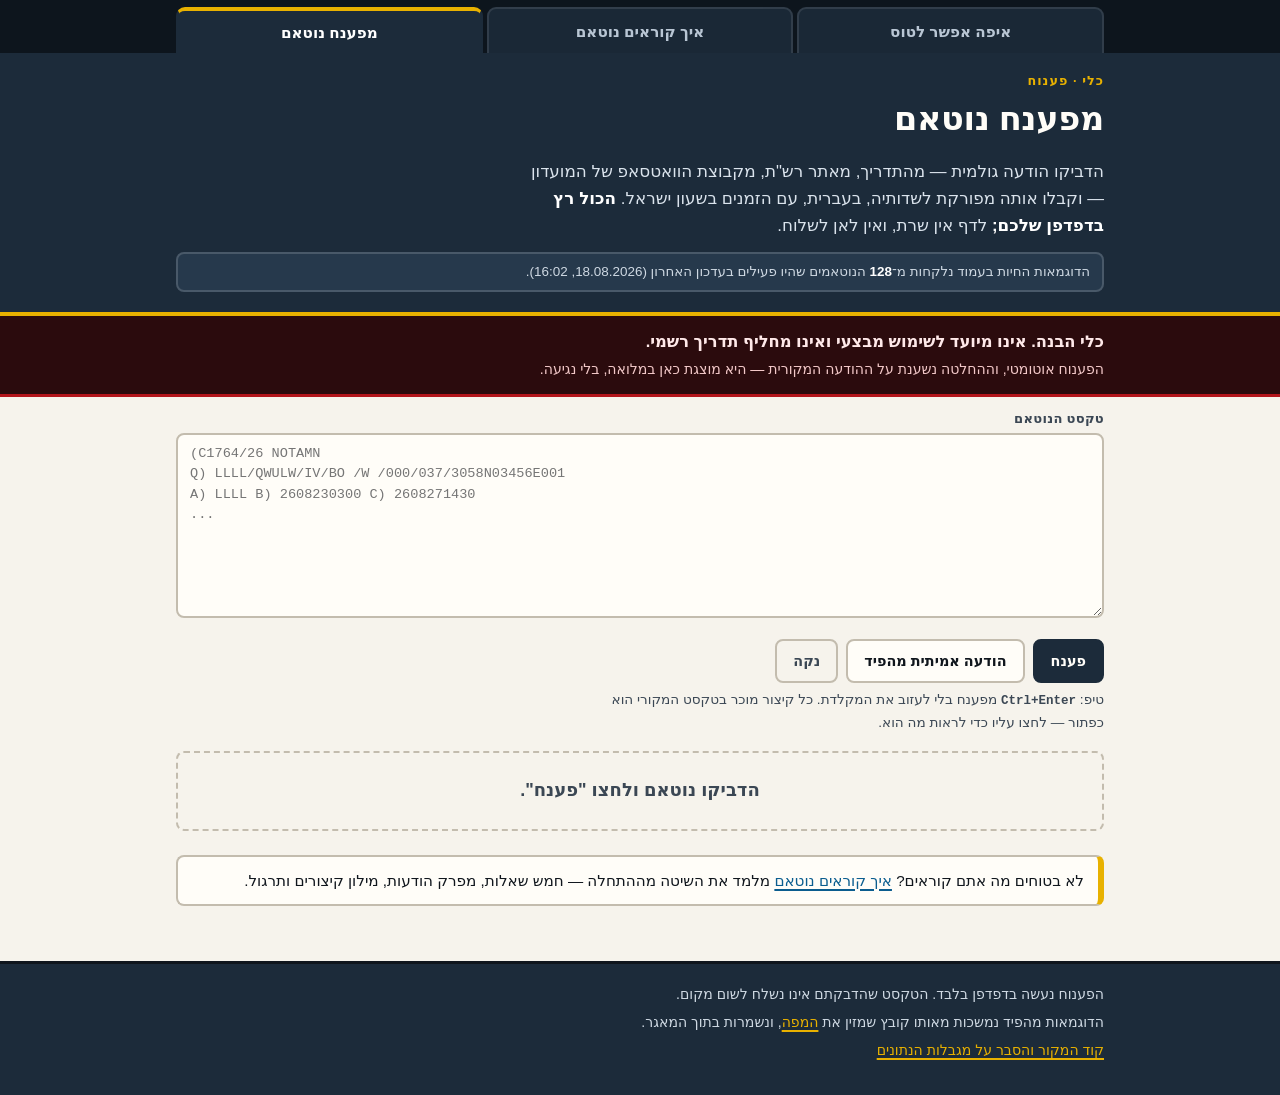
==== commit f2bf8ca8: "לשוניות שנראות כמו לשוניות, וגרסה בכתובת הנכסים שני דברים, ואחד מהם הוא באג אמיתי.  **הלשוניות.** קו" ====
--- a/decode.html
+++ b/decode.html
@@ -9,8 +9,8 @@
 
 <link rel="icon" href="data:image/svg+xml,%3Csvg xmlns='http://www.w3.org/2000/svg' viewBox='0 0 32 32'%3E%3Crect width='32' height='32' rx='6' fill='%231c2b3a'/%3E%3Ccircle cx='16' cy='16' r='9' fill='none' stroke='%23e8b100' stroke-width='2.5' stroke-dasharray='4 3'/%3E%3Ccircle cx='16' cy='16' r='2.5' fill='%23e8b100'/%3E%3C/svg%3E">
 
-<link rel="stylesheet" href="assets/style.css">
-<link rel="stylesheet" href="assets/learn.css">
+<link rel="stylesheet" href="assets/style.css?v=2">
+<link rel="stylesheet" href="assets/learn.css?v=2">
 </head>
 <body class="learn">
 
@@ -97,6 +97,6 @@
   את הסטייה שהעמודים האלה נועדו למנוע. כל מודול בודק אם ה-DOM שלו
   קיים לפני שהוא נדלק, ולכן כאן נדלק המפענח בלבד.
 -->
-<script src="assets/learn.js"></script>
+<script src="assets/learn.js?v=2"></script>
 </body>
 </html>
--- a/assets/style.css
+++ b/assets/style.css
@@ -128,48 +128,64 @@
 /* --- ניווט האתר ------------------------------------------------------- */
 
 /*
-  שלוש לשוניות בראש כל עמוד. הן קישורים ולא כפתורי JS, ולכן כל מסך
-  הוא כתובת שאפשר לשמור, לשלוח ולפתוח בלשונית חדשה — ולכן גם כפתור
-  "אחורה" של הדפדפן עושה כאן בדיוק את מה שמצפים ממנו.
-
-  הרצועה יושבת מעל הכותרת ולא בתוכה: היא שייכת לאתר כולו ולא לעמוד
-  אחד, וכשהיא במקום קבוע העין לומדת אותה אחרי מעבר אחד.
+  שלוש לשוניות בראש כל עמוד — ולשוניות ממש, לא כפתורים בשורה.
+
+  ההבדל אינו קישוט. כפתור אומר "לחץ עליי ומשהו יקרה"; לשונית אומרת
+  "אתה נמצא כאן, ויש עוד שניים כאלה לידך" — וזה בדיוק המסר. לכן
+  הלשונית הפעילה נצבעת בצבע הכותרת שמתחתיה ונדבקת אליה בלי קו
+  מפריד, כך שהיא נקראת כחזית של המסך הנוכחי, והשתיים האחרות
+  יושבות מאחוריה על רקע כהה יותר.
+
+  הן קישורים ולא כפתורי JS: כל מסך הוא כתובת שאפשר לשמור, לשלוח
+  ולפתוח בלשונית חדשה, וכפתור "אחורה" של הדפדפן עושה את מה שמצפים
+  ממנו.
 */
 .sitenav {
-  background: #16222e;
-  border-bottom: 1px solid rgba(255, 255, 255, 0.12);
+  /* כהה מהכותרת — מה שיוצר את תחושת ה"מאחור" של הלשוניות הכבויות. */
+  background: #0d151d;
 }
 
 .sitenav__inner {
   display: flex;
+  align-items: stretch;
   gap: 4px;
-  padding-block: 6px;
+  padding-top: 7px;
+  /* בלי ריפוד תחתון: הלשוניות נוגעות בקצה התחתון של הרצועה, ומשם
+     הפעילה ממשיכה אל תוך הכותרת. */
+  padding-bottom: 0;
 }
 
 /*
-  `flex: 1` ולא רוחב לפי תוכן: שלוש לשוניות שוות אומרות "שלושה
-  מסכים שווי־מעמד", ורוחב לפי תוכן היה הופך את הקצרה מביניהן
-  למשנית. במסך צר התווית נשברת לשתי שורות ונשארת מלאה — קיצור
-  שלה ל"מפה" ו"לימוד" היה חוסך פיקסלים ומוחק את המשמעות.
+  `flex: 1` ולא רוחב לפי תוכן, ומכאן שתי תוצאות שרצינו:
+
+  1. שלוש לשוניות שוות רוחב אומרות "שלושה מסכים שווי־מעמד". רוחב
+     לפי תוכן היה הופך את הקצרה מביניהן למשנית.
+  2. **הלשוניות לעולם אינן גולשות לשורה שנייה** — הטקסט שבתוכן
+     גולש. שלוש עמודות קבועות, וכל תווית נשברת בתוך העמודה שלה.
+     `min-height` נותן מקום לשתי שורות מראש, כך שגובה הרצועה אינו
+     קופץ בין עמוד לעמוד לפי אורך התווית.
+
+  קיצור התוויות ל"מפה" ו"לימוד" היה פותר את הגלישה בלי כל זה —
+  וגם מוחק את המשמעות. עדיף שתי שורות.
 */
 .sitenav__tab {
   flex: 1;
   display: flex;
   align-items: center;
   justify-content: center;
-  min-height: var(--tap);
-  padding: 6px 8px;
-  font-size: 0.84rem;
+  min-height: 52px;
+  padding: 7px 6px;
+  font-size: 0.85rem;
   font-weight: 800;
   line-height: 1.25;
   text-align: center;
   text-decoration: none;
   color: #b9c6d4;
-  background: transparent;
-  /* מסגרת דקה ולא שקופה: בלעדיה הלשונית הכבויה נקראת ככותרת
-     ולא כמטרה, ואנשים לא מנסים ללחוץ על מה שלא נראה לחיץ. */
-  border: 2px solid rgba(255, 255, 255, 0.18);
-  border-radius: 8px;
+  background: #1a2836;
+  /* פינות עגולות למעלה בלבד — הצורה שאומרת "לשונית" בלי מילים. */
+  border-radius: 9px 9px 0 0;
+  border: 2px solid rgba(255, 255, 255, 0.1);
+  border-bottom: none;
 }
 
 .sitenav__tab:hover {
@@ -177,21 +193,25 @@
   background: var(--navy-2);
 }
 
-/* הלשונית הפעילה נושאת את הענבר — אותו סימן שכבר אומר בדף הזה
-   "כאן צריך להסתכל". */
+/*
+  הפעילה: צבע הכותרת שמתחתיה, פס ענבר למעלה, ובלי גבול תחתון —
+  היא ממשיכה אל תוך הכותרת ואינה קופסה נפרדת. שתי הנקודות האלה
+  ביחד הן כל ההבדל בין "לשונית" ל"כפתור מודגש".
+*/
 .sitenav__tab--on {
-  color: var(--navy);
-  background: var(--amber);
-  border-color: var(--amber);
-}
-
-.sitenav__tab--on:hover {
-  color: var(--navy);
-  background: #ffc61a;
-}
+  color: #fff;
+  background: var(--navy);
+  border-color: var(--navy);
+  border-top: 4px solid var(--amber);
+  /* חופף את הקצה העליון של הכותרת, כדי שלא יישאר קו תפר. */
+  margin-bottom: -1px;
+  padding-bottom: 8px;
+}
+
+.sitenav__tab--on:hover { background: var(--navy); }
 
 @media (min-width: 560px) {
-  .sitenav__tab { font-size: 0.92rem; }
+  .sitenav__tab { font-size: 0.95rem; min-height: 46px; }
 }
 
 /* --- באנר NFOU -------------------------------------------------------- */
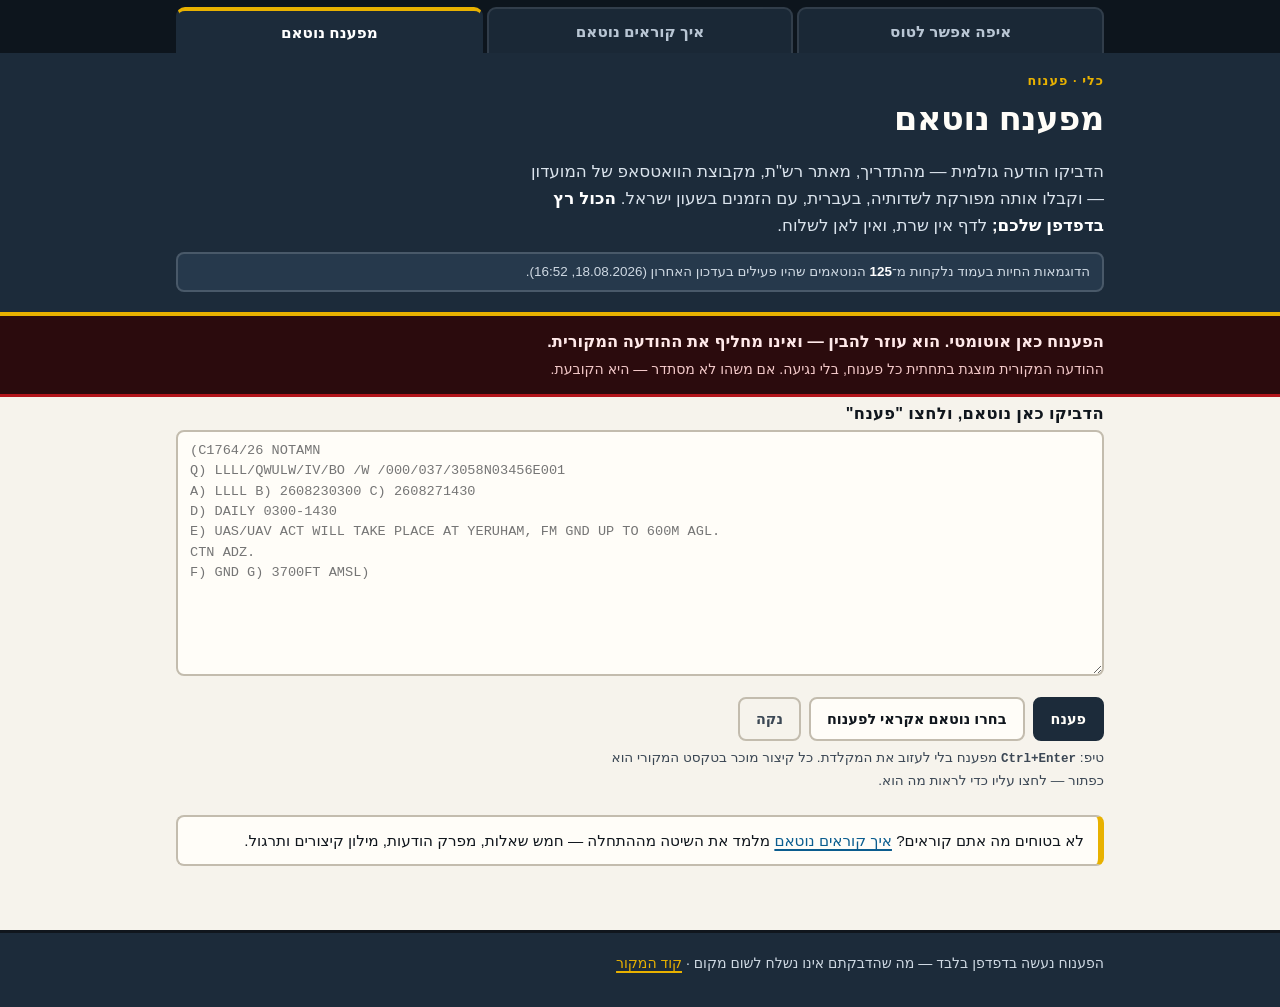
==== commit bc6b10d6: "תיקוני ניסוח ותצוגה בשלושת המסכים **הטון.** "אינו מיועד לשימוש מבצעי" ירד מכל העמודים. "מבצעי" היא מ" ====
--- a/decode.html
+++ b/decode.html
@@ -9,8 +9,8 @@
 
 <link rel="icon" href="data:image/svg+xml,%3Csvg xmlns='http://www.w3.org/2000/svg' viewBox='0 0 32 32'%3E%3Crect width='32' height='32' rx='6' fill='%231c2b3a'/%3E%3Ccircle cx='16' cy='16' r='9' fill='none' stroke='%23e8b100' stroke-width='2.5' stroke-dasharray='4 3'/%3E%3Ccircle cx='16' cy='16' r='2.5' fill='%23e8b100'/%3E%3C/svg%3E">
 
-<link rel="stylesheet" href="assets/style.css?v=2">
-<link rel="stylesheet" href="assets/learn.css?v=2">
+<link rel="stylesheet" href="assets/style.css?v=3">
+<link rel="stylesheet" href="assets/learn.css?v=3">
 </head>
 <body class="learn">
 
@@ -51,20 +51,20 @@
 
 <aside class="nfou" role="note">
   <div class="wrap">
-    <p class="nfou__main">כלי הבנה. אינו מיועד לשימוש מבצעי ואינו מחליף תדריך רשמי.</p>
-    <p class="nfou__sub">הפענוח אוטומטי, וההחלטה נשענת על ההודעה המקורית — היא מוצגת כאן במלואה, בלי נגיעה.</p>
+    <p class="nfou__main">הפענוח כאן אוטומטי. הוא עוזר להבין — ואינו מחליף את ההודעה המקורית.</p>
+    <p class="nfou__sub">ההודעה המקורית מוצגת בתחתית כל פענוח, בלי נגיעה. אם משהו לא מסתדר — היא הקובעת.</p>
   </div>
 </aside>
 
 <main class="wrap">
   <section class="panel" aria-label="מפענח נוטאם">
-    <label class="lbl" for="dec-input">טקסט הנוטאם</label>
-    <textarea id="dec-input" class="ta" rows="8" spellcheck="false" dir="ltr"
-      placeholder="(C1764/26 NOTAMN&#10;Q) LLLL/QWULW/IV/BO /W /000/037/3058N03456E001&#10;A) LLLL B) 2608230300 C) 2608271430&#10;..."></textarea>
+    <label class="lbl lbl--big" for="dec-input">הדביקו כאן נוטאם, ולחצו "פענח"</label>
+    <textarea id="dec-input" class="ta" rows="11" spellcheck="false" dir="ltr"
+      placeholder="(C1764/26 NOTAMN&#10;Q) LLLL/QWULW/IV/BO /W /000/037/3058N03456E001&#10;A) LLLL B) 2608230300 C) 2608271430&#10;D) DAILY 0300-1430&#10;E) UAS/UAV ACT WILL TAKE PLACE AT YERUHAM, FM GND UP TO 600M AGL.&#10;CTN ADZ.&#10;F) GND G) 3700FT AMSL)"></textarea>
 
     <div class="btn-row">
       <button type="button" class="btn btn--primary" id="dec-run">פענח</button>
-      <button type="button" class="btn" id="dec-sample">הודעה אמיתית מהפיד</button>
+      <button type="button" class="btn" id="dec-sample">בחרו נוטאם אקראי לפענוח</button>
       <button type="button" class="btn btn--quiet" id="dec-clear">נקה</button>
     </div>
     <p class="hint">
@@ -84,9 +84,7 @@
 
 <footer class="site-footer">
   <div class="wrap">
-    <p>הפענוח נעשה בדפדפן בלבד. הטקסט שהדבקתם אינו נשלח לשום מקום.</p>
-    <p>הדוגמאות מהפיד נמשכות מאותו קובץ שמזין את <a href="index.html">המפה</a>, ונשמרות בתוך המאגר.</p>
-    <p><a href="https://github.com/nadaval56/airspace">קוד המקור והסבר על מגבלות הנתונים</a></p>
+    <p>הפענוח נעשה בדפדפן בלבד — מה שהדבקתם אינו נשלח לשום מקום · <a href="https://github.com/nadaval56/airspace">קוד המקור</a></p>
   </div>
 </footer>
 
@@ -97,6 +95,6 @@
   את הסטייה שהעמודים האלה נועדו למנוע. כל מודול בודק אם ה-DOM שלו
   קיים לפני שהוא נדלק, ולכן כאן נדלק המפענח בלבד.
 -->
-<script src="assets/learn.js?v=2"></script>
+<script src="assets/learn.js?v=3"></script>
 </body>
 </html>
--- a/assets/style.css
+++ b/assets/style.css
@@ -842,6 +842,7 @@
 /* --- תחתית ------------------------------------------------------------ */
 
 .site-footer {
+  margin-top: 8px;
   border-top: 3px solid var(--rule-hard);
   background: var(--navy);
   color: #cfd9e3;
@@ -1149,7 +1150,9 @@
   אזהרה. הבאנר נושא את המשפט האחד שאסור לפספס; הפירוט כאן, פתוח
   בלחיצה, ומקושר משם.
 */
-.limits { margin: 28px auto 0; }
+/* הקיפול נגע בתחתית האתר וקצה הקופסה נבלע בקו העליון שלה — שתי
+   מסגרות שנפגשות בלי אוויר נקראות כאלמנט אחד שבור. */
+.limits { margin: 28px auto 36px; }
 
 .limits summary {
   font-weight: 800;
--- a/assets/learn.css
+++ b/assets/learn.css
@@ -35,6 +35,13 @@
 }
 
 .muted { color: var(--ink-soft); font-weight: 400; }
+
+/* רצף לטיני בתוך משפט עברי, מבודד כדי שהפיסוק סביבו לא ייגרר איתו.
+   בלי גופן מיוחד ובלי צבע — זו פרוזה, לא קוד. ראו richText ב-learn.js. */
+.ltr {
+  direction: ltr;
+  unicode-bidi: isolate;
+}
 
 .lede {
   margin: 10px 0 0;
@@ -153,6 +160,14 @@
   font-weight: 800;
   letter-spacing: 0.02em;
   color: var(--ink-soft);
+}
+
+/* ההוראה של המסך הראשי בעמוד — היא צריכה להיקרא כהנחיה ולא כתווית
+   שדה, ולכן היא גדולה יותר ובצבע הדיו המלא. */
+.lbl--big {
+  font-size: 1.02rem;
+  color: var(--ink);
+  margin-top: 4px;
 }
 
 /* --- כפתורים ושדות ------------------------------------------------------ */
